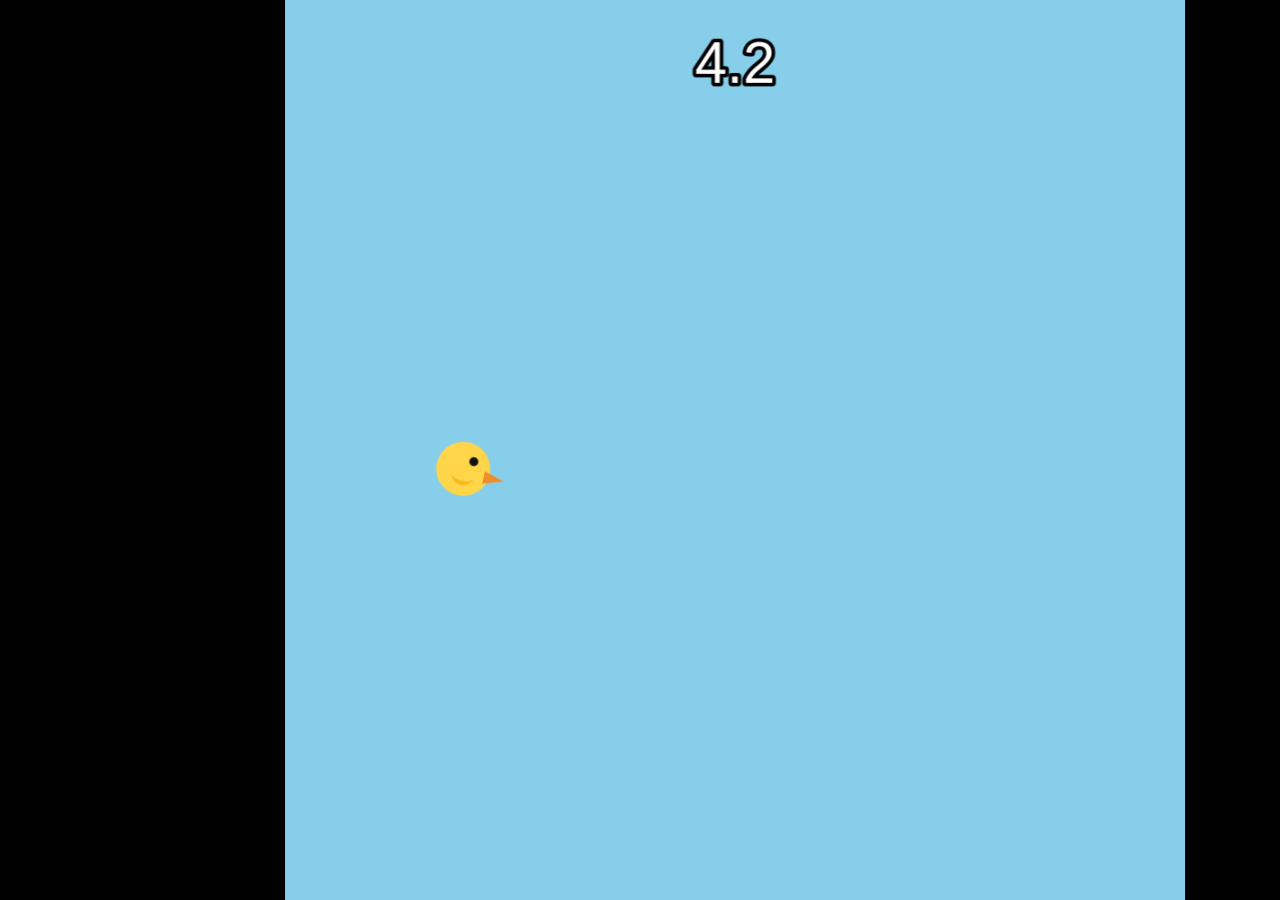
==== yumechill/index.html @ 84f9623b "yumechill初回コミット" ====
<!doctype html>
<html lang="ja">
<head>
  <meta charset="UTF-8">
  <meta name="viewport" content="width=device-width,initial-scale=1,maximum-scale=1,user-scalable=no,viewport-fit=cover">
  <title>Flappy Game</title>
  <link rel="stylesheet" href="css/style.css">
</head>
<body>
  <div id="game-container"></div>
  <script src="lib/phaser.min.js"></script>
  <script src="js/game.js"></script>
  <script>
    if ("serviceWorker" in navigator) {
      window.addEventListener("load", () => navigator.serviceWorker.register("sw.js"));
    }
  </script>
</body>
</html>
---- yumechill/css/style.css ----
html, body {
  margin: 0;
  padding: 0;
  width: 100%;
  height: 100%;
  overflow: hidden;
  background: #000;
  touch-action: none;
  overscroll-behavior: none;
}

body {
  display: flex;
  align-items: center;
  justify-content: center;
}

#game-container {
  width: 100vw;
  height: 100vh;
  display: flex;
  align-items: center;
  justify-content: center;
}

canvas {
  display: block;
  touch-action: none;
}
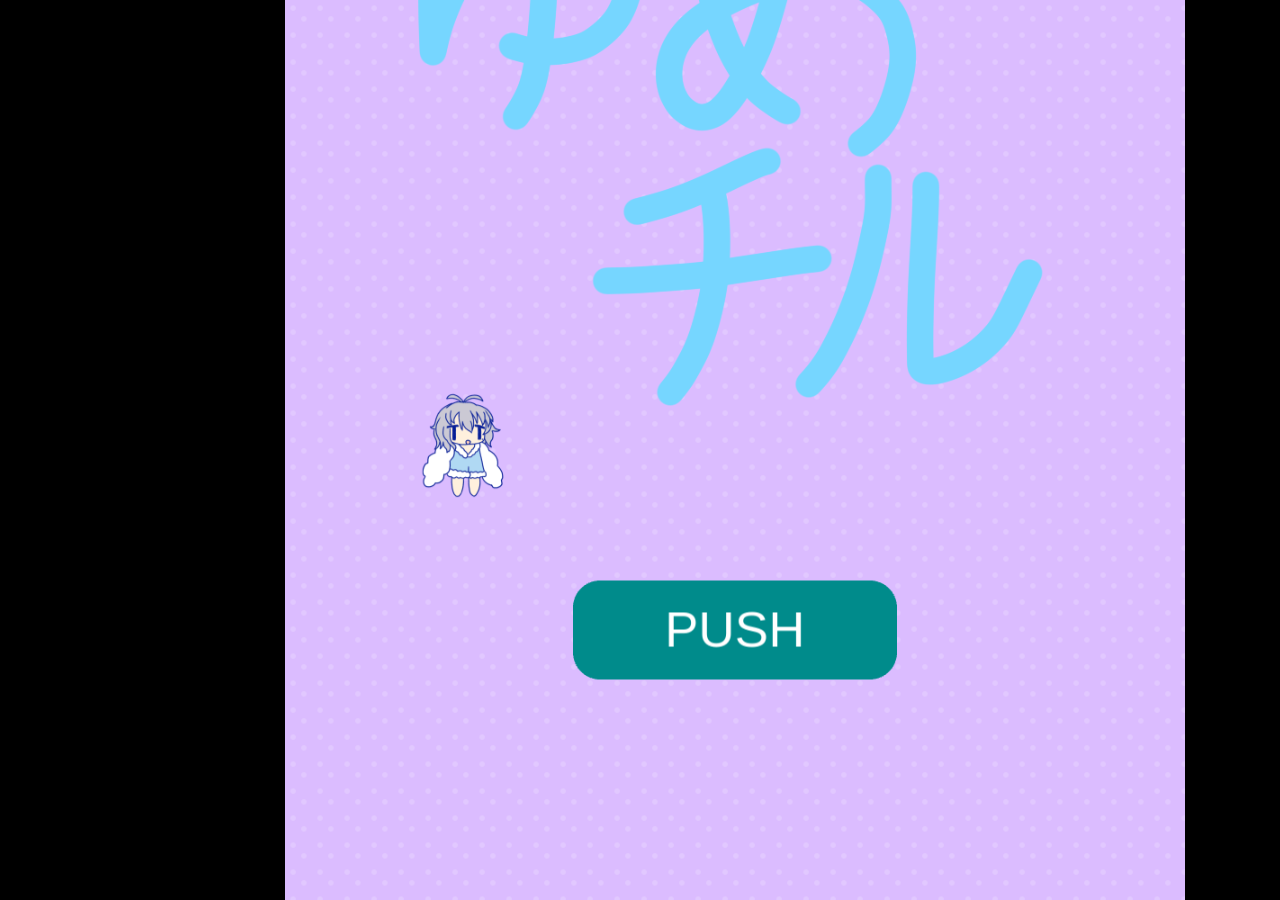
==== commit 9b1616a2: "BGM、タイトル、ボタン" ====
--- a/yumechill/index.html
+++ b/yumechill/index.html
@@ -3,7 +3,7 @@
 <head>
   <meta charset="UTF-8">
   <meta name="viewport" content="width=device-width,initial-scale=1,maximum-scale=1,user-scalable=no,viewport-fit=cover">
-  <title>Flappy Game</title>
+  <title>ゆめチル</title>
   <link rel="stylesheet" href="css/style.css">
 </head>
 <body>
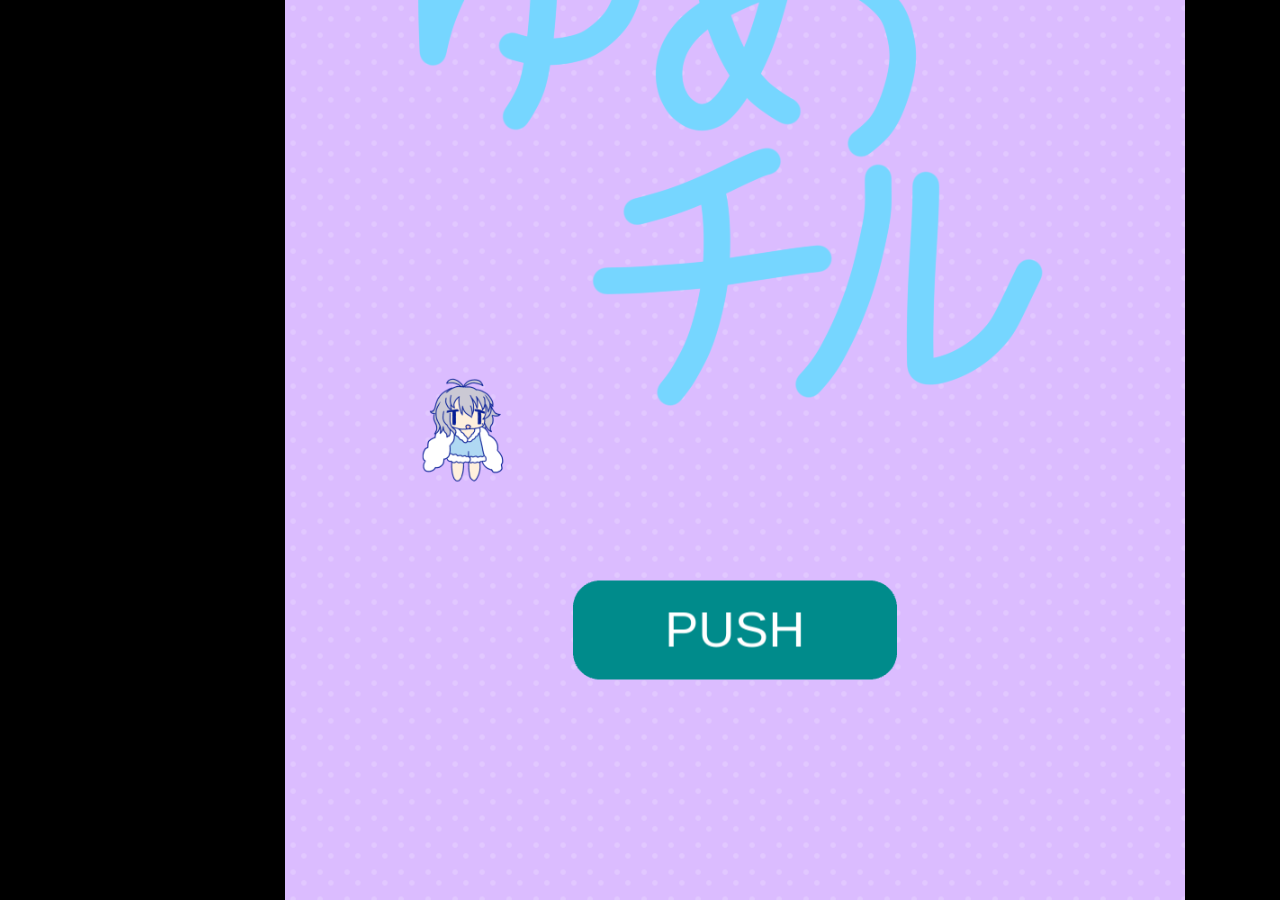
==== commit 33961adf: "X対応" ====
--- a/yumechill/index.html
+++ b/yumechill/index.html
@@ -3,6 +3,15 @@
 <head>
   <meta charset="UTF-8">
   <meta name="viewport" content="width=device-width,initial-scale=1,maximum-scale=1,user-scalable=no,viewport-fit=cover">
+
+  <!-- Xカードの種類を指定 -->
+  <meta name="twitter:card" content="summary" />
+  <!-- OG基本情報（Xカードのフォールバック・基本参照用） -->
+  <meta property="og:url" content="https://hakashio.github.io/play/yumechill/" />
+  <meta property="og:title" content="ゆめチル" />
+  <meta property="og:description" content="成宮由愛のチルゲーム" />
+  <meta property="og:image" content="https://hakashio.github.io/play/yumechill/card.png" />
+
   <title>ゆめチル</title>
   <link rel="stylesheet" href="css/style.css">
 </head>
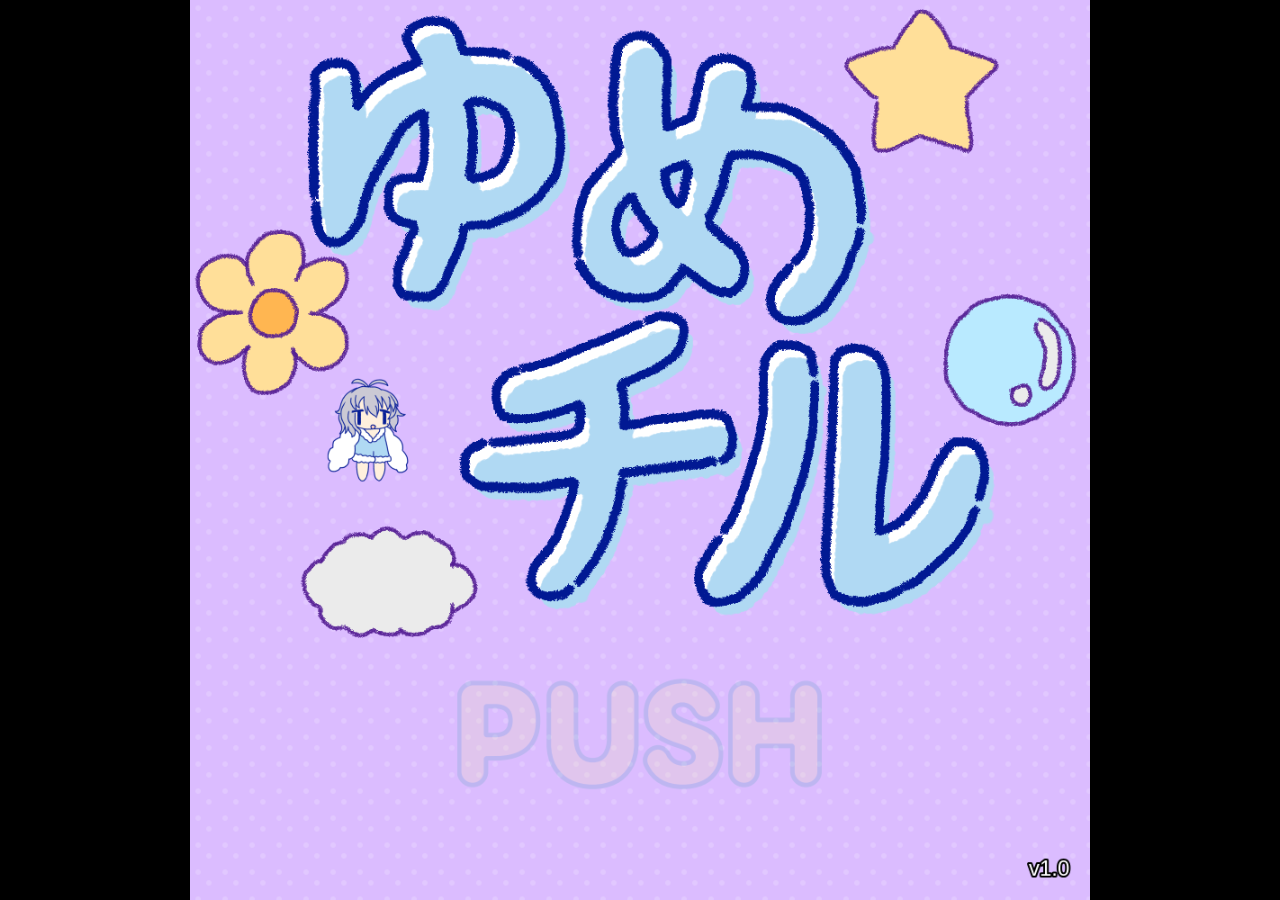
==== commit 355ed724: "カード表示補強" ====
--- a/yumechill/index.html
+++ b/yumechill/index.html
@@ -11,6 +11,8 @@
   <meta property="og:title" content="ゆめチル" />
   <meta property="og:description" content="成宮由愛のチルゲーム" />
   <meta property="og:image" content="https://hakashio.github.io/play/yumechill/card.png" />
+  <!-- 明示的に twitter:image を追加する（補強策） -->
+  <meta name="twitter:image" content="https://hakashio.github.io/play/yumechill/card.png" />
 
   <title>ゆめチル</title>
   <link rel="stylesheet" href="css/style.css">
--- a/yumechill/css/style.css
+++ b/yumechill/css/style.css
@@ -27,3 +27,8 @@
   display: block;
   touch-action: none;
 }
+
+#game-container canvas {
+  display: block;
+  margin: auto !important;
+}
